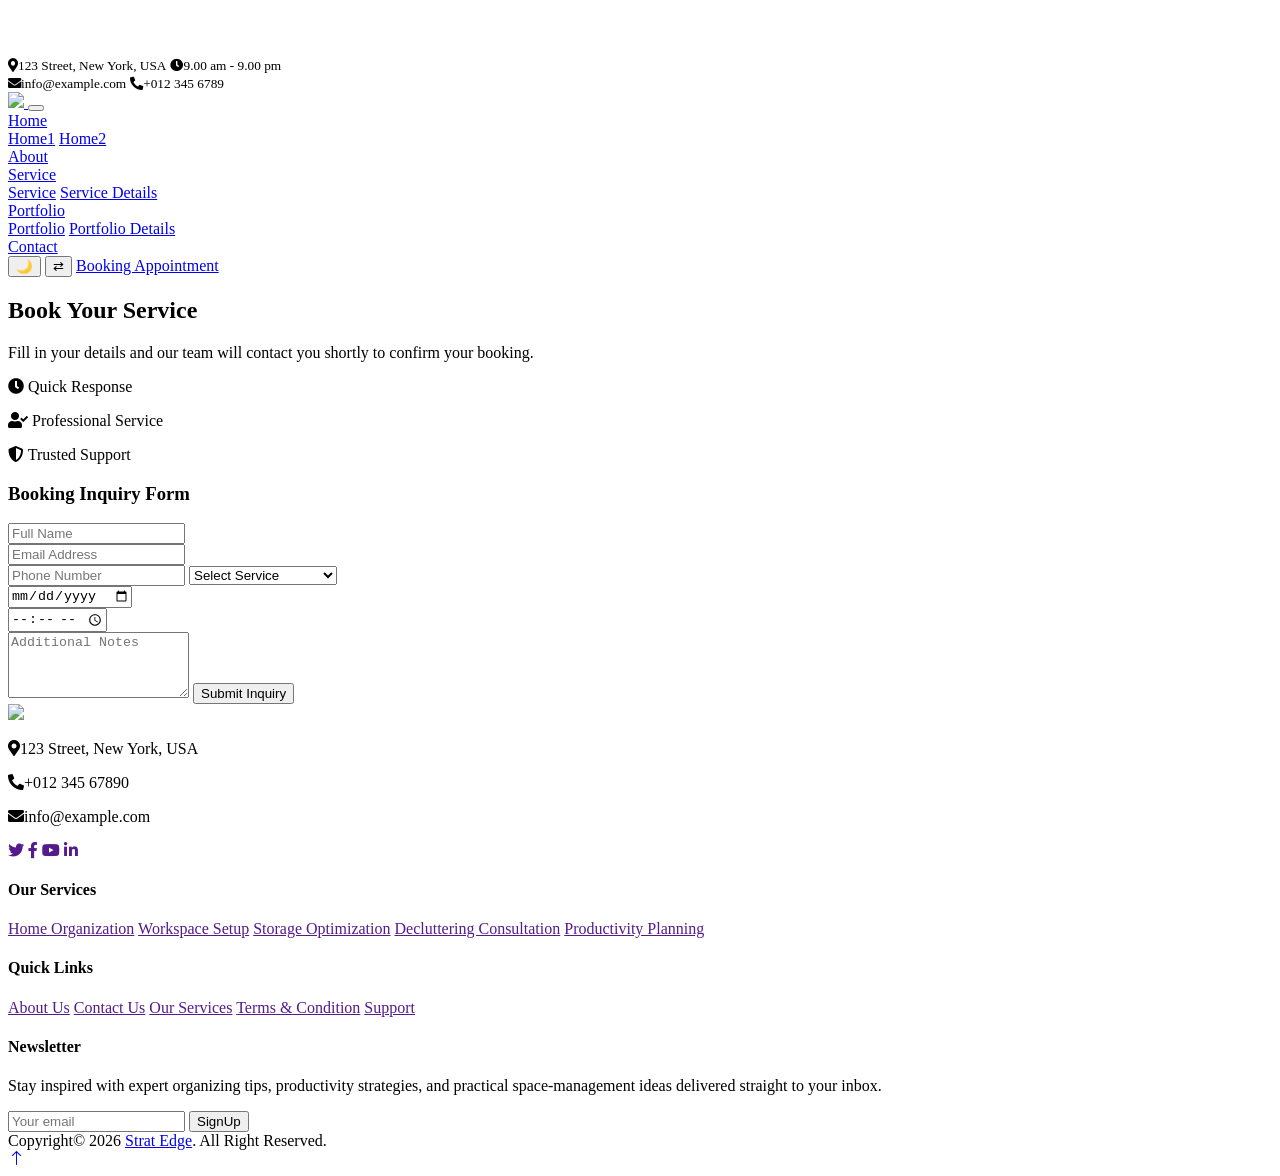
==== booking.html @ e44ca154 "Add files via upload" ====
<!DOCTYPE html>
<html lang="en">

<head>
    <meta charset="utf-8">
    <title>StratEdge Consulting</title>
    <meta content="width=device-width, initial-scale=1.0" name="viewport">
    <meta content="" name="keywords">
    <meta content="" name="description">

    <!-- Favicon -->
    <link href="img/favicon.ico" rel="icon">

    <!-- Google Web Fonts -->
    <link rel="preconnect" href="https://fonts.googleapis.com">
    <link rel="preconnect" href="https://fonts.gstatic.com" crossorigin>
    <link href="https://fonts.googleapis.com/css2?family=Jost:wght@500;600;700&family=Open+Sans:wght@400;500&display=swap" rel="stylesheet">  

    <!-- Icon Font Stylesheet -->
    <link href="https://cdnjs.cloudflare.com/ajax/libs/font-awesome/5.10.0/css/all.min.css" rel="stylesheet">
    <link href="https://cdn.jsdelivr.net/npm/bootstrap-icons@1.4.1/font/bootstrap-icons.css" rel="stylesheet">

    <!-- Libraries Stylesheet -->
    <link href="lib/animate/animate.min.css" rel="stylesheet">
    <link href="lib/owlcarousel/assets/owl.carousel.min.css" rel="stylesheet">

    <!-- Customized Bootstrap Stylesheet -->
    <link href="css/bootstrap.min.css" rel="stylesheet">

    <!-- Template Stylesheet -->
    <link href="css/style.css" rel="stylesheet">
</head>

<body>
    <!-- Spinner Start -->
    <div id="spinner" class="show bg-white position-fixed translate-middle w-100 vh-100 top-50 start-50 d-flex align-items-center justify-content-center">
        <div class="spinner-border text-primary" role="status" style="width: 3rem; height: 3rem;"></div>
    </div>
    <!-- Spinner End -->


     <!-- Navbar Start -->
    <div class="container-fluid fixed-top px-0 wow fadeIn" data-wow-delay="0.1s">
        <div class="top-bar row gx-0 align-items-center d-none d-lg-flex">
            <div class="col-lg-6 px-5 text-start">
                <small><i class="fa fa-map-marker-alt text-primary me-2"></i>123 Street, New York, USA</small>
                <small class="ms-4"><i class="fa fa-clock text-primary me-2"></i>9.00 am - 9.00 pm</small>
            </div>
            <div class="col-lg-6 px-5 text-end">
                <small><i class="fa fa-envelope text-primary me-2"></i>info@example.com</small>
                <small class="ms-4"><i class="fa fa-phone-alt text-primary me-2"></i>+012 345 6789</small>
            </div>
        </div>

        <nav class="navbar navbar-expand-lg navbar-light py-lg-0 px-lg-5">
            <a href="index.html" class="navbar-brand ms-4 ms-lg-0">
                <img src="img/consulting-logo.png">
            </a>
            <button type="button" class="navbar-toggler me-4" data-bs-toggle="collapse" data-bs-target="#navbarCollapse">
                <span class="navbar-toggler-icon"></span>
            </button>
            <div class="collapse navbar-collapse" id="navbarCollapse">
    <div class="navbar-nav ms-auto p-4 p-lg-0">

        <div class="nav-item dropdown">
            <a href="#" class="nav-link dropdown-toggle" data-bs-toggle="dropdown" aria-expanded="false">Home</a>
            <div class="dropdown-menu border-light m-0">
                <a href="index.html" class="dropdown-item">Home1</a>
                <a href="home2.html" class="dropdown-item">Home2</a>
            </div>
        </div>
        <a href="about.html" class="nav-item nav-link">About</a>

        <!-- Services Dropdown Start -->
         <div class="nav-item dropdown">
            <a href="#" class="nav-link dropdown-toggle" data-bs-toggle="dropdown" aria-expanded="false">Service</a>
            <div class="dropdown-menu border-light m-0">
                <a href="service.html" class="dropdown-item">Service</a>
                <a href="service-details.html" class="dropdown-item">Service Details</a>
            </div>
        </div>
        <!-- Services Dropdown End -->

         <div class="nav-item dropdown">
            <a href="#" class="nav-link dropdown-toggle" data-bs-toggle="dropdown" aria-expanded="false">Portfolio</a>
            <div class="dropdown-menu border-light m-0">
                <a href="project.html" class="dropdown-item">Portfolio</a>
                <a href="project-details.html" class="dropdown-item">Portfolio Details</a>
            </div>
        </div>
        <a href="contact.html" class="nav-item nav-link">Contact</a>

        <div class="d-flex align-items-center ms-lg-3">
            <button id="theme-toggle" class="theme-btn" aria-label="Toggle theme">🌙</button>
            <button id="rtl-toggle" class="rtl-btn" aria-label="Toggle RTL">⇄</button>
            <a href="booking.html" class="logintopbtn btn btn-primary py-2 px-4 ms-3 d-lg-block">
                Booking Appointment
            </a>
        </div>

    </div>
</div>
        </nav>
    </div>
    <!-- Navbar End -->

<div class="booking-wrapper">
    <div class="booking-card">
        <div class="row g-0">

            <!-- LEFT INFO SIDE -->
            <div class="col-lg-5 booking-left d-flex flex-column justify-content-center">
                <h2>Book Your Service</h2>
                <p>
                    Fill in your details and our team will contact you shortly
                    to confirm your booking.
                </p>

                <div class="info-box mt-4">
                    <p><i class="fas fa-clock"></i> Quick Response</p>
                    <p><i class="fas fa-user-check"></i> Professional Service</p>
                    <p><i class="fas fa-shield-alt"></i> Trusted Support</p>
                </div>
            </div>

            <!-- RIGHT FORM SIDE -->
            <div class="col-lg-7 booking-form">
                <h3>Booking Inquiry Form</h3>

                <form>
                    <div class="row">
                        <div class="col-md-6">
                            <input type="text" class="form-control" placeholder="Full Name" required>
                        </div>
                        <div class="col-md-6">
                            <input type="email" class="form-control" placeholder="Email Address" required>
                        </div>
                    </div>

                    <input type="tel" class="form-control" placeholder="Phone Number" required>

                    <select class="form-select" required>
                        <option selected disabled>Select Service</option>
                        <option>Consultation</option>
                        <option>Full Service Package</option>
                        <option>Custom Plan</option>
                    </select>

                    <div class="row">
                        <div class="col-md-6">
                            <input type="date" class="form-control" required>
                        </div>
                        <div class="col-md-6">
                            <input type="time" class="form-control" required>
                        </div>
                    </div>

                    <textarea class="form-control" rows="4" placeholder="Additional Notes"></textarea>

                    <button type="submit" class="booking-btn mt-2">
                        Submit Inquiry
                    </button>
                </form>

            </div>

        </div>
    </div>
</div>

    


   <!-- Footer Start -->
    <div class="container-fluid bg-dark text-light footer mt-5 py-5 wow fadeIn" data-wow-delay="0.1s">
        <div class="container py-5">
            <div class="row g-5">
                <div class="col-lg-3 col-md-6">
                    <a href="index.html" class="navbar-brand ms-4 ms-lg-0">
                <img src="img/consulting-logo.png">
            </a>
                    <p class="mb-2"><i class="fa fa-map-marker-alt me-3"></i>123 Street, New York, USA</p>
                    <p class="mb-2"><i class="fa fa-phone-alt me-3"></i>+012 345 67890</p>
                    <p class="mb-2"><i class="fa fa-envelope me-3"></i>info@example.com</p>
                    <div class="d-flex pt-2">
                        <a class="btn btn-square btn-outline-light rounded-circle me-2" href=""><i class="fab fa-twitter"></i></a>
                        <a class="btn btn-square btn-outline-light rounded-circle me-2" href=""><i class="fab fa-facebook-f"></i></a>
                        <a class="btn btn-square btn-outline-light rounded-circle me-2" href=""><i class="fab fa-youtube"></i></a>
                        <a class="btn btn-square btn-outline-light rounded-circle me-2" href=""><i class="fab fa-linkedin-in"></i></a>
                    </div>
                </div>
                <div class="col-lg-3 col-md-6">
    <h4 class="text-white mb-4">Our Services</h4>
    <a class="btn btn-link" href="">Home Organization</a>
    <a class="btn btn-link" href="">Workspace Setup</a>
    <a class="btn btn-link" href="">Storage Optimization</a>
    <a class="btn btn-link" href="">Decluttering Consultation</a>
    <a class="btn btn-link" href="">Productivity Planning</a>
</div>
                <div class="col-lg-3 col-md-6">
                    <h4 class="text-white mb-4">Quick Links</h4>
                    <a class="btn btn-link" href="">About Us</a>
                    <a class="btn btn-link" href="">Contact Us</a>
                    <a class="btn btn-link" href="">Our Services</a>
                    <a class="btn btn-link" href="">Terms & Condition</a>
                    <a class="btn btn-link" href="">Support</a>
                </div>
                <div class="col-lg-3 col-md-6">
                    <h4 class="text-white mb-4">Newsletter</h4>
                    <p>Stay inspired with expert organizing tips, productivity strategies, and practical space-management ideas delivered straight to your inbox.</p>
                    <div class="position-relative w-100">
                        <input class="form-control bg-white border-0 w-100 py-3 ps-4 pe-5" type="text" placeholder="Your email">
                        <button type="button" class="btn btn-primary py-2 position-absolute top-0 end-0 mt-2 me-2">SignUp</button>
                    </div>
                </div>
            </div>
        </div>
    </div>
    <!-- Footer End -->


    <!-- Copyright Start -->
    <div class="container-fluid copyright py-4">
        <div class="container">
            <div class="row">
                <div class="col-md-12 text-center  mb-3 mb-md-0">Copyright© 2026 <a class="border-bottom" href="#">Strat Edge</a>. All Right Reserved.
                </div>
                
            </div>
        </div>
    </div>
    <!-- Copyright End -->


    <!-- Back to Top -->
    <a href="#" class="btn btn-lg btn-primary btn-lg-square rounded-circle back-to-top"><i class="bi bi-arrow-up"></i></a>


    <!-- JavaScript Libraries -->
    <script src="https://code.jquery.com/jquery-3.4.1.min.js"></script>
    <script src="https://cdn.jsdelivr.net/npm/bootstrap@5.0.0/dist/js/bootstrap.bundle.min.js"></script>
    <script src="lib/wow/wow.min.js"></script>
    <script src="lib/easing/easing.min.js"></script>
    <script src="lib/waypoints/waypoints.min.js"></script>
    <script src="lib/owlcarousel/owl.carousel.min.js"></script>
<link rel="stylesheet" href="https://cdn.jsdelivr.net/npm/swiper@11/swiper-bundle.min.css"/>
<script src="https://cdn.jsdelivr.net/npm/swiper@11/swiper-bundle.min.js"></script>
    <!-- Template Javascript -->
    <script src="js/main.js"></script>
    <script>
document.querySelectorAll(".home2-faq-question").forEach(button => {
    button.addEventListener("click", () => {
        const item = button.parentElement;
        item.classList.toggle("active");
    });
});
</script>
</body>

</html>
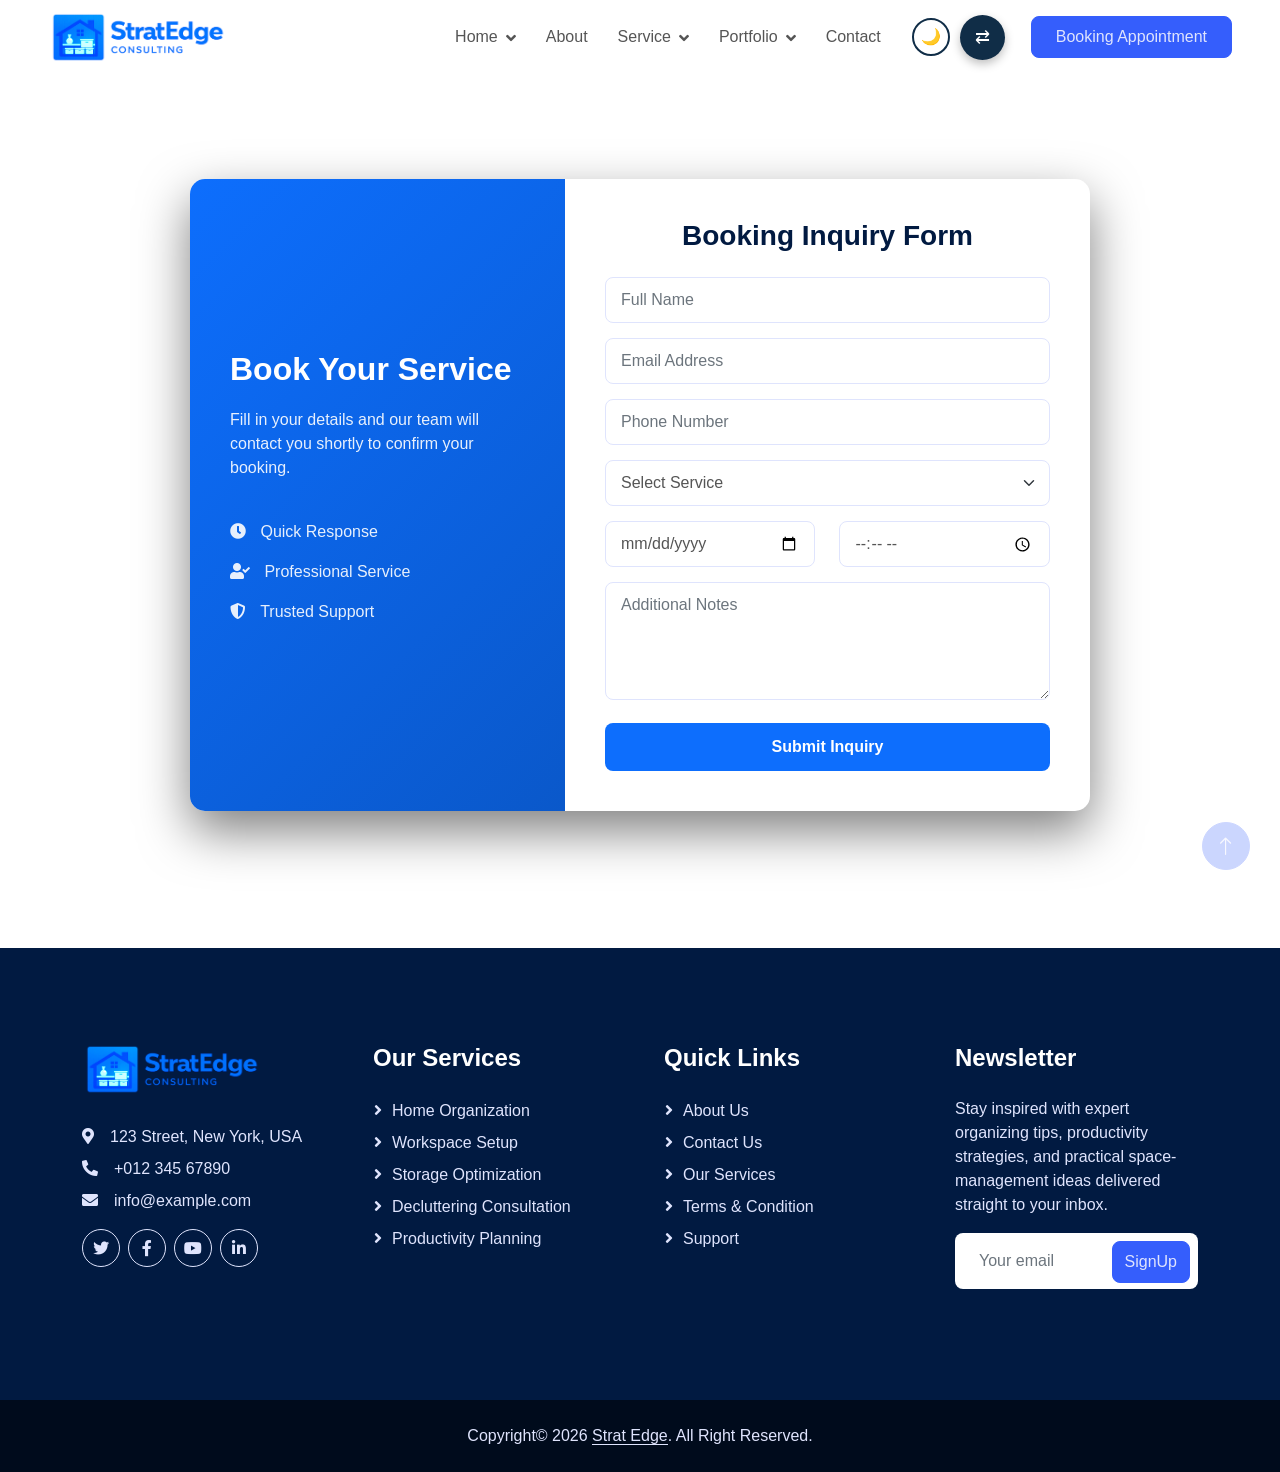
==== commit 321913b6: "Update booking.html" ====
--- a/booking.html
+++ b/booking.html
@@ -129,10 +129,10 @@
 
                 <form>
                     <div class="row">
-                        <div class="col-md-6">
+                        <div class="col-md-12">
                             <input type="text" class="form-control" placeholder="Full Name" required>
                         </div>
-                        <div class="col-md-6">
+                        <div class="col-md-12">
                             <input type="email" class="form-control" placeholder="Email Address" required>
                         </div>
                     </div>
@@ -257,4 +257,4 @@
 </script>
 </body>
 
-</html>+</html>
--- a/css/style.css
+++ b/css/style.css
@@ -0,0 +1,2293 @@
+/********** Template CSS **********/
+:root {
+    --primary: #355EFC;
+    --secondary: #E93C05;
+    --tertiary: #555555;
+    --light: #DFE4FD;
+    --dark: #011A41;
+}
+
+.back-to-top {
+    position: fixed;
+    display: none;
+    right: 30px;
+    bottom: 30px;
+    z-index: 99;
+}
+
+h1,
+.h1,
+h2,
+.h2,
+.fw-bold {
+    font-weight: 700 !important;
+}
+
+h3,
+.h3,
+h4,
+.h4,
+.fw-medium {
+    font-weight: 600 !important;
+}
+
+h5,
+.h5,
+h6,
+.h6,
+.fw-semi-bold {
+    font-weight: 500 !important;
+}
+
+
+/*** Spinner ***/
+#spinner {
+    opacity: 0;
+    visibility: hidden;
+    transition: opacity .5s ease-out, visibility 0s linear .5s;
+    z-index: 99999;
+}
+
+#spinner.show {
+    transition: opacity .5s ease-out, visibility 0s linear 0s;
+    visibility: visible;
+    opacity: 1;
+}
+
+
+/*** Button ***/
+.btn {
+    transition: .5s;
+    font-weight: 500;
+}
+
+.btn-primary,
+.btn-outline-primary:hover {
+    color: var(--light);
+}
+
+.btn-square {
+    width: 38px;
+    height: 38px;
+}
+
+.btn-sm-square {
+    width: 32px;
+    height: 32px;
+}
+
+.btn-lg-square {
+    width: 48px;
+    height: 48px;
+}
+
+.btn-square,
+.btn-sm-square,
+.btn-lg-square {
+    padding: 0;
+    display: flex;
+    align-items: center;
+    justify-content: center;
+    font-weight: normal;
+}
+
+
+/*** Navbar ***/
+.fixed-top {
+    transition: .5s;
+}
+
+.top-bar {
+    height: 45px;
+    border-bottom: 1px solid rgba(53, 94, 252, .07);
+}
+
+.navbar .dropdown-toggle::after {
+    border: none;
+    content: "\f107";
+    font-family: "Font Awesome 5 Free";
+    font-weight: 900;
+    vertical-align: middle;
+    margin-left: 8px;
+}
+
+.navbar .navbar-nav .nav-link {
+    padding: 25px 15px;
+    color: var(--tertiary);
+    font-weight: 500;
+    outline: none;
+}
+
+.navbar .navbar-nav .nav-link:hover,
+.navbar .navbar-nav .nav-link.active {
+    color: var(--primary);
+}
+.dark .navbar .navbar-nav .nav-link:hover,
+.dark .navbar .navbar-nav .nav-link.active {
+    color: var(--primary);
+}
+@media (max-width: 480px) {
+
+.home2-hero-section {
+  padding-top: 160px;
+}
+.carousel-inner {
+  padding-top: 80px;
+}
+}
+
+@media (max-width: 991.98px) {
+    .navbar .navbar-nav {
+        margin-top: 10px;
+        border-top: 1px solid rgba(0, 0, 0, .07);
+        background: #FFFFFF;
+    }
+    .project-item {
+  padding-bottom: 3rem;
+}
+.footer .navbar-brand {
+  margin: 0px !important;
+}
+.home2-hero-section {
+  min-height: 65vh !important;
+}
+#header-carousel .carousel-item {
+  height: 70vh;
+}
+    .dark .navbar .navbar-nav {
+        background: #000;
+    }
+
+    .navbar .navbar-nav .nav-link {
+        padding: 10px 0;
+    }
+}
+
+@media (min-width: 992px) {
+    .navbar .nav-item .dropdown-menu {
+        display: block;
+        visibility: hidden;
+        top: 100%;
+        transform: rotateX(-75deg);
+        transform-origin: 0% 0%;
+        transition: .5s;
+        opacity: 0;
+    }
+
+    .navbar .nav-item:hover .dropdown-menu {
+        transform: rotateX(0deg);
+        visibility: visible;
+        transition: .5s;
+        opacity: 1;
+    }
+}
+
+
+/*** Header ***/
+.carousel-caption {
+    top: 0;
+    left: 0;
+    right: 0;
+    bottom: 0;
+    display: flex;
+    align-items: center;
+    justify-content: center;
+    text-align: start;
+    z-index: 1;
+}
+
+.carousel-control-prev,
+.carousel-control-next {
+    width: 3rem;
+}
+
+.carousel-control-prev-icon,
+.carousel-control-next-icon {
+    width: 3rem;
+    height: 3rem;
+    background-color: var(--primary);
+    border: 10px solid var(--primary);
+}
+
+.carousel-control-prev-icon {
+    border-radius: 0 3rem 3rem 0;
+}
+
+.carousel-control-next-icon {
+    border-radius: 3rem 0 0 3rem;
+}
+
+@media (max-width: 768px) {
+    #header-carousel .carousel-item {
+        position: relative;
+        min-height: 450px;
+    }
+    
+    #header-carousel .carousel-item img {
+        position: absolute;
+        width: 100%;
+        height: 100%;
+        object-fit: cover;
+    }
+}
+
+.page-header {
+    padding-top: 12rem;
+    padding-bottom: 6rem;
+    background-color: #DFE4FD !important;
+    background-size: cover;
+}
+
+.page-header .breadcrumb-item,
+.page-header .breadcrumb-item a {
+    font-weight: 500;
+}
+
+.page-header .breadcrumb-item+.breadcrumb-item::before {
+    color: var(--tertiary);
+}
+
+
+/*** Service ***/
+.service .nav .nav-link {
+    transition: .5s;
+}
+
+.service .nav .nav-link.active {
+    border-color: var(--primary) !important;
+    background: var(--primary);
+}
+
+.service .nav .nav-link.active h5 {
+    color: #FFFFFF !important;
+}
+
+.service .nav .nav-link.active h5 i {
+    color: #FFFFFF !important;
+}
+
+
+/*** Project ***/
+.project-item,
+.project-item .project-img {
+    position: relative;
+}
+
+.project-item .project-img a {
+    position: absolute;
+    width: 100%;
+    height: 100%;
+    top: 0;
+    left: 0;
+    background: rgba(255, 255, 255, .5);
+    display: flex;
+    align-items: center;
+    justify-content: center;
+    border-radius: 8px;
+    opacity: 0;
+    transition: .5s;
+}
+
+.project-item:hover .project-img a {
+    opacity: 1;
+}
+
+.project-item .project-title {
+    position: absolute;
+    top: 3rem;
+    right: 0;
+    bottom: 0;
+    left: 3rem;
+    border: 1px solid var(--light);
+    border-radius: 8px;
+    display: flex;
+    align-items: flex-end;
+    padding: 18px;
+    z-index: -1;
+    transition: .5s;
+}
+
+.project-item:hover .project-title {
+    background: var(--primary);
+    border-color: var(--primary);
+}
+
+.project-item .project-title h4 {
+    transition: .5s;
+}
+
+.project-item:hover .project-title h4 {
+    color: #FFFFFF;
+}
+
+.project-carousel .owl-nav {
+    margin-top: 25px;
+    display: flex;
+    justify-content: center;
+}
+
+.project-carousel .owl-nav .owl-prev,
+.project-carousel .owl-nav .owl-next {
+    margin: 0 12px;
+    width: 45px;
+    height: 45px;
+    display: flex;
+    align-items: center;
+    justify-content: center;
+    color: var(--primary);
+    background: var(--light);
+    border-radius: 45px;
+    font-size: 22px;
+    transition: .5s;
+}
+
+.project-carousel .owl-nav .owl-prev:hover,
+.project-carousel .owl-nav .owl-next:hover {
+    background: var(--primary);
+    color: var(--light);
+}
+
+
+/*** Footer ***/
+.footer .btn.btn-link {
+    display: block;
+    margin-bottom: 5px;
+    padding: 0;
+    text-align: left;
+    color: var(--light);
+    font-weight: normal;
+    text-transform: capitalize;
+    transition: .3s;
+}
+
+.footer .btn.btn-link::before {
+    position: relative;
+    content: "\f105";
+    font-family: "Font Awesome 5 Free";
+    font-weight: 900;
+    margin-right: 10px;
+}
+
+.footer .btn.btn-link:hover {
+    color: var(--primary);
+    letter-spacing: 1px;
+    box-shadow: none;
+}
+
+.copyright {
+    color: var(--light);
+    background: #000B1C;
+}
+
+.copyright a {
+    color: var(--light);
+}
+
+.copyright a:hover {
+    color: var(--primary);
+}
+.navbar-brand img {
+  width: 180px;
+      filter: brightness(150%) contrast(120%);
+}
+.carousel-inner p.ban-text {
+  color: #000;
+  margin-bottom: 40px !important;
+  width: 70%;
+}
+.fun-fact-section {
+    background: #355EFC;
+    color: #fff;
+}
+
+.counter-box h2 {
+    font-size: 40px;
+    font-weight: 700;
+    color: #fff;
+    position: relative;
+    display: inline-block;
+}
+
+.counter-box p {
+    margin-top: 10px;
+    font-size: 16px;
+    letter-spacing: 1px;
+}
+/* + Symbol */
+.counter-box h2::after {
+    content: "+";
+    font-size: 28px;
+    margin-left: 5px;
+    color: #fff;
+}
+.mv-section {
+    background: #f8f9ff;
+}
+
+.section-title {
+    font-weight: 700;
+    color: #355EFC;
+}
+
+.section-subtitle {
+    max-width: 600px;
+    margin: 0 auto;
+    color: #555;
+}
+
+.mv-card {
+    background: #ffffff;
+    padding: 30px;
+    border-radius: 12px;
+    box-shadow: 0 10px 25px rgba(0,0,0,0.05);
+    text-align: center;
+    transition: 0.3s ease;
+    border-top: 4px solid #355EFC;
+}
+
+.mv-card:hover {
+    transform: translateY(-8px);
+}
+
+.mv-card h4 {
+    margin-top: 15px;
+    color: #355EFC;
+    font-weight: 600;
+}
+
+.mv-card p {
+    font-size: 15px;
+    color: #666;
+    margin-top: 10px;
+}
+
+.icon-box {
+    font-size: 40px;
+}
+.journey-section {
+  background: #f8f9ff;
+}
+
+.section-title {
+  color: #355EFC;
+  font-weight: 700;
+}
+
+.section-subtitle {
+  max-width: 600px;
+  margin: 0 auto;
+  color: #666;
+}
+
+/* Timeline Center Line */
+.timeline {
+  position: relative;
+  max-width: 800px;
+  margin: auto;
+}
+
+.timeline::after {
+  content: '';
+  position: absolute;
+  width: 3px;
+  background: #355EFC;
+  top: 0;
+  bottom: 0;
+  left: 50%;
+  margin-left: -1.5px;
+}
+
+/* Timeline Item */
+.timeline-item {
+  padding: 20px 40px;
+  position: relative;
+  width: 50%;
+}
+
+.timeline-item:nth-child(odd) {
+  left: 0;
+  text-align: right;
+}
+
+.timeline-item:nth-child(even) {
+  left: 50%;
+}
+
+/* Dot */
+.timeline-item::after {
+  content: '';
+  position: absolute;
+  width: 16px;
+  height: 16px;
+  right: -8px;
+  background: #355EFC;
+  border-radius: 50%;
+  top: 25px;
+}
+
+.timeline-item:nth-child(even)::after {
+  left: -8px;
+}
+
+/* Content Box */
+.timeline-content {
+  background: #fff;
+  padding: 20px;
+  border-radius: 8px;
+  box-shadow: 0 5px 20px rgba(0,0,0,0.05);
+}
+
+/* Mobile Responsive */
+@media screen and (max-width: 768px) {
+
+  .timeline::after {
+    left: 20px;
+  }
+
+  .timeline-item {
+    width: 100%;
+    padding-left: 60px;
+    padding-right: 25px;
+    text-align: left !important;
+  }
+
+  .timeline-item:nth-child(even) {
+    left: 0;
+  }
+
+  .timeline-item::after {
+    left: 12px;
+  }
+}
+
+.choose-list {
+  list-style: none;
+  padding: 0;
+}
+
+.choose-list li {
+  margin-bottom: 15px;
+  font-size: 16px;
+}
+.about-cta {
+  background: #355EFC;
+  color: #fff;
+}
+.about-cta .btn.btn-primary.px-4 {
+  background-color: #2d50d6;
+  border-color: #2a4bca;
+}
+.about-cta h3 {
+  color: #fff;
+}
+.why-choose-advanced {
+  background: #f8f9ff;
+  margin: 40px 0;
+}
+
+.section-title {
+  color: #355EFC;
+  font-weight: 700;
+}
+
+.section-subtitle {
+  max-width: 600px;
+  margin: 0 auto;
+  color: #666;
+}
+
+.choose-card {
+  background: #ffffff;
+  padding: 30px;
+  border-radius: 12px;
+  text-align: center;
+  transition: 0.3s ease;
+  box-shadow: 0 10px 25px rgba(0,0,0,0.05);
+  border-top: 4px solid #355EFC;
+}
+
+.choose-card:hover {
+  transform: translateY(-8px);
+}
+
+.choose-icon {
+  font-size: 22px;
+  font-weight: 700;
+  color: #355EFC;
+  margin-bottom: 15px;
+}
+
+.choose-card h5 {
+  margin-bottom: 10px;
+  font-weight: 600;
+}
+
+.choose-card p {
+  font-size: 15px;
+  color: #555;
+}
+.service-card {
+  background: #ffffff;
+  padding: 30px;
+  border-radius: 10px;
+  border-top: 4px solid #355EFC;
+  box-shadow: 0 8px 20px rgba(0,0,0,0.05);
+  transition: 0.3s;
+}
+
+.service-card:hover {
+  transform: translateY(-6px);
+}
+
+.services-cta {
+  background: #355EFC;
+  color: #fff;
+}
+.section-title {
+  color: #355EFC;
+  font-weight: 700;
+}
+
+.section-subtitle {
+  max-width: 600px;
+  margin: 0 auto;
+  color: #666;
+}
+
+.service-card {
+  background: #ffffff;
+  padding: 35px 25px;
+  border-radius: 12px;
+  box-shadow: 0 10px 25px rgba(0,0,0,0.05);
+  transition: 0.3s ease;
+  border-top: 4px solid #355EFC;
+}
+
+.service-card:hover {
+  transform: translateY(-8px);
+}
+
+.service-icon {
+  width: 70px;
+  height: 70px;
+  background: #355EFC;
+  color: #fff;
+  margin: 0 auto 20px;
+  border-radius: 50%;
+  display: flex;
+  align-items: center;
+  justify-content: center;
+  font-size: 28px;
+  transition: 0.3s;
+}
+
+.service-card:hover .service-icon {
+  background: #1f3edb;
+}
+.service-process {
+  background: #f8f9ff;
+}
+
+.section-title {
+  color: #355EFC;
+  font-weight: 700;
+}
+
+.section-subtitle {
+  max-width: 600px;
+  margin: 0 auto;
+  color: #666;
+}
+
+.process-wrapper {
+  display: flex;
+  justify-content: space-between;
+  position: relative;
+  flex-wrap: wrap;
+  margin-top: 40px;
+}
+
+/* Horizontal line */
+.process-wrapper::before {
+  content: "";
+  position: absolute;
+  top: 35px;
+  left: 5%;
+  width: 90%;
+  height: 3px;
+  background: #355EFC;
+  z-index: 0;
+}
+
+.process-step {
+  text-align: center;
+  width: 23%;
+  position: relative;
+  z-index: 1;
+  transition: 0.3s;
+}
+
+.process-icon {
+  width: 70px;
+  height: 70px;
+  background: #355EFC;
+  color: #fff;
+  border-radius: 50%;
+  display: flex;
+  align-items: center;
+  justify-content: center;
+  margin: 0 auto 15px;
+  font-weight: 600;
+  font-size: 18px;
+}
+
+.process-step:hover {
+  transform: translateY(-8px);
+}
+
+/* Mobile Responsive */
+@media (max-width: 768px) {
+
+  .process-wrapper {
+    flex-direction: column;
+  }
+
+  .process-wrapper::before {
+    display: none;
+  }
+
+  .process-step {
+    width: 100%;
+    margin-bottom: 30px;
+  }
+}
+.pricing-section {
+  background: #f8f9ff;
+}
+
+.section-title {
+  color: #355EFC;
+  font-weight: 700;
+}
+
+.section-subtitle {
+  max-width: 600px;
+  margin: 0 auto;
+  color: #666;
+}
+
+.pricing-card {
+  background: #fff;
+  padding: 40px 30px;
+  border-radius: 15px;
+  box-shadow: 0 15px 35px rgba(0,0,0,0.05);
+  transition: 0.3s ease;
+  position: relative;
+}
+
+.pricing-card:hover {
+  transform: translateY(-10px);
+}
+
+.plan-type {
+  color: #355EFC;
+  font-weight: 600;
+  margin-bottom: 10px;
+}
+
+.price {
+  font-size: 32px;
+  font-weight: 700;
+  margin-bottom: 20px;
+}
+
+.pricing-list {
+  list-style: none;
+  padding: 0;
+  margin-bottom: 25px;
+}
+
+.pricing-list li {
+  margin-bottom: 10px;
+  font-size: 15px;
+  color: #555;
+}
+
+.pricing-btn {
+  background: #355EFC;
+  color: #fff;
+  border-radius: 30px;
+  padding: 8px 25px;
+}
+
+.pricing-btn:hover {
+  background: #1f3edb;
+  color: #fff;
+}
+
+/* Featured Plan */
+.featured {
+  border: 2px solid #355EFC;
+  transform: scale(1.05);
+}
+
+.badge {
+  position: absolute;
+  top: -12px;
+  right: 20px;
+  background: #355EFC;
+  color: #fff;
+  padding: 5px 12px;
+  font-size: 12px;
+  border-radius: 20px;
+}
+.services-cta h3
+{
+    color: #fff;
+}
+.fun-fact-section {
+  padding-top: 30px;
+  margin-top: 50px;
+}
+.about-page .footer,.service-page .footer {
+  margin-top: 0px !important;
+}
+.logintopbtn.btn.btn-primary.py-2.px-4.ml-3.d-none.d-lg-block {
+  line-height: 0px;
+  padding: 15px 10px !important;
+  display: flex !important;
+  align-items: center;
+  margin: 0px 10px;
+}
+/* RTL Toggle Button */
+.rtl-btn {
+  width: 45px;
+  height: 45px;
+  border-radius: 50%;
+  border: none;
+  background-color: #102d47;
+  color: #fff;
+  font-size: 18px;
+  cursor: pointer;
+  z-index: 9999;
+  box-shadow: 0 4px 10px rgba(0,0,0,0.25);
+}
+#rtl-toggle {
+  margin: 0px 10px;
+}
+.rtl-btn:hover {
+  background-color: #0b2236;
+}
+
+/* RTL styles */
+body.rtl {
+  direction: rtl;
+  text-align: right;
+}
+
+/* Example fixes */
+body.rtl nav ul {
+  flex-direction: row-reverse;
+}
+
+body.rtl .text-start {
+  text-align: right !important;
+}
+
+body.rtl .text-end {
+  text-align: left !important;
+}
+
+/* Theme toggle button */
+.theme-btn {
+  background: transparent;
+  border: 2px solid currentColor;
+  color: #102d47;
+  width: 38px;
+  height: 38px;
+  border-radius: 50%;
+  font-size: 16px;
+  cursor: pointer;
+  transition: all 0.3s ease;
+}
+
+/* Light theme (default) */
+body {
+  background: #ffffff;
+  color: #102d47;
+  transition: background 0.3s, color 0.3s;
+}
+
+/* Dark theme */
+body.dark {
+  background: #0b1220;
+  color: #ffffff;
+}
+
+/* Button color in dark */
+body.dark .theme-btn {
+  color: #ffffff;
+}
+
+.po-services-section {
+    background: #ffffff;
+    padding: 140px 20px; /* more top-bottom space */
+    display: flex;
+    justify-content: center;
+}
+
+.po-services-wrapper {
+    max-width: 1250px;
+    width: 100%;
+    text-align: center;
+}
+
+.po-services-title {
+    font-size: 42px;
+    color: #355efc;
+    font-weight: 700;
+    margin-bottom: 20px;
+    letter-spacing: 0.5px;
+}
+
+.po-services-subtitle {
+    font-size: 19px;
+    color: #666;
+    margin-bottom: 70px; /* more space */
+    max-width: 650px;
+    margin-left: auto;
+    margin-right: auto;
+    line-height: 1.8;
+}
+
+.po-services-grid {
+    display: grid;
+    grid-template-columns: repeat(3, 1fr);
+    gap: 50px; /* more gap between cards */
+}
+
+.po-service-card {
+    background: #f4f6fb;
+    padding: 45px 35px; /* increased inner space */
+    border-radius: 16px;
+    text-align: left;
+    transition: 0.35s ease;
+    box-shadow: 0 10px 30px rgba(0,0,0,0.06);
+}
+
+.po-service-card:hover {
+    transform: translateY(-10px);
+    box-shadow: 0 20px 40px rgba(53,94,252,0.15);
+}
+
+.po-service-card h3 {
+    font-size: 24px;
+    color: #2b2b2b;
+    margin-bottom: 20px;
+}
+
+.po-service-card p {
+    font-size: 16px;
+    color: #555;
+    margin-bottom: 25px;
+    line-height: 1.8;
+}
+
+.po-service-card ul {
+    list-style: none;
+    padding: 0;
+    margin-bottom: 30px;
+}
+
+.po-service-card ul li {
+    font-size: 15px;
+    margin-bottom: 10px;
+    color: #444;
+}
+
+.po-service-btn {
+    display: inline-block;
+    background: #355efc;
+    color: #ffffff;
+    padding: 12px 28px;
+    text-decoration: none;
+    border-radius: 8px;
+    font-size: 15px;
+    font-weight: 600;
+    transition: 0.3s ease;
+}
+
+.po-service-btn:hover {
+    background: #1f3fcc;
+}
+
+/* Responsive */
+@media (max-width: 992px) {
+    .po-services-grid {
+        grid-template-columns: repeat(2, 1fr);
+        gap: 40px;
+    }
+}
+
+@media (max-width: 600px) {
+    .po-services-grid {
+        grid-template-columns: 1fr;
+        gap: 30px;
+    }
+
+    .po-services-section {
+        padding: 100px 20px;
+    }
+
+    .po-services-title {
+        font-size: 30px;
+    }
+
+    .po-services-subtitle {
+        font-size: 16px;
+    }
+}
+.po-gallery-section {
+    background: #f4f6fb;
+    padding: 140px 20px;
+    display: flex;
+    justify-content: center;
+}
+
+.po-gallery-wrapper {
+    max-width: 1250px;
+    width: 100%;
+    text-align: center;
+}
+
+.po-gallery-title {
+    font-size: 42px;
+    color: #355efc;
+    font-weight: 700;
+    margin-bottom: 20px;
+}
+
+.po-gallery-subtitle {
+    font-size: 18px;
+    color: #666;
+    margin-bottom: 70px;
+    max-width: 700px;
+    margin-left: auto;
+    margin-right: auto;
+    line-height: 1.8;
+}
+
+.po-gallery-grid {
+    display: grid;
+    grid-template-columns: repeat(3, 1fr);
+    gap: 50px;
+}
+
+.po-gallery-card {
+    background: #ffffff;
+    padding: 20px;
+    border-radius: 16px;
+    box-shadow: 0 10px 30px rgba(0,0,0,0.06);
+}
+
+.po-gallery-image {
+    position: relative;
+    margin-bottom: 20px;
+    overflow: hidden;
+    border-radius: 12px;
+}
+
+.po-gallery-image img {
+    width: 100%;
+    height: 250px;
+    object-fit: cover;
+    transition: 0.4s ease;
+}
+
+.po-gallery-image:hover img {
+    transform: scale(1.05);
+}
+
+.po-label {
+    position: absolute;
+    top: 15px;
+    left: 15px;
+    background: #2b2b2b;
+    color: #ffffff;
+    padding: 6px 14px;
+    font-size: 13px;
+    border-radius: 20px;
+}
+
+.after-label {
+    background: #355efc;
+}
+
+/* Responsive */
+@media (max-width: 992px) {
+    .po-gallery-grid {
+        grid-template-columns: repeat(2, 1fr);
+        gap: 40px;
+    }
+}
+
+@media (max-width: 600px) {
+    .po-gallery-grid {
+        grid-template-columns: 1fr;
+        gap: 30px;
+    }
+
+    .po-gallery-title {
+        font-size: 30px;
+    }
+
+    .po-gallery-subtitle {
+        font-size: 16px;
+    }
+
+    .po-gallery-section {
+        padding: 100px 20px;
+    }
+}
+.po-gallery-image.before img {
+  opacity: 0.8;
+}
+.po-gallery-image.before {
+  background: rgba(0,0,0,0.8);
+}
+
+
+        .po-detail-section {
+            padding: 80px 0;
+        }
+
+        .po-detail-img {
+            position: relative;
+            overflow: hidden;
+            border-radius: 12px;
+        }
+
+        .po-detail-img img {
+            width: 100%;
+            transition: 0.4s ease;
+        }
+
+        .po-detail-img:hover img {
+            transform: scale(1.05);
+        }
+
+        .po-detail-label {
+            position: absolute;
+            top: 15px;
+            left: 15px;
+            background: #0d6efd;
+            color: #fff;
+            padding: 5px 15px;
+            border-radius: 20px;
+        }
+
+        .po-detail-content h3 {
+            font-weight: 700;
+            margin-bottom: 20px;
+        }
+
+        .po-detail-box {
+            background: #f8f9fa;
+            padding: 25px;
+            border-radius: 12px;
+            margin-bottom: 20px;
+        }
+
+        .po-detail-cta {
+            background: #0d6efd;
+            color: #fff;
+            padding: 60px 20px;
+            text-align: center;
+        }
+
+        .po-detail-cta h3 {
+            font-weight: 700;
+        }
+
+        @media(max-width: 768px){
+            .po-detail-hero h1 {
+                font-size: 32px;
+            }
+        }
+        .po-detail-content ul li {
+  list-style: none;
+}
+.po-detail-content ul {
+  padding:0px;
+}
+.po-detail-info-section {
+    padding: 80px 0;
+    background: #ffffff;
+}
+
+.po-detail-info-intro h3 {
+    font-weight: 700;
+    margin-bottom: 20px;
+}
+
+.po-detail-info-intro p {
+    color: #6c757d;
+}
+
+.po-info-box {
+    background: #f8f9fa;
+    padding: 25px;
+    border-radius: 12px;
+    transition: 0.3s ease;
+    height: 100%;
+}
+
+.po-info-box:hover {
+    background: #e9f2ff;
+    transform: translateY(-5px);
+}
+
+.po-info-box h5 {
+    font-weight: 600;
+    margin-bottom: 10px;
+}
+
+.po-info-box p {
+    margin-bottom: 0;
+    color: #555;
+}
+
+@media (max-width: 768px) {
+    .po-detail-info-section {
+        padding: 50px 20px;
+    }
+}
+.po-process-section {
+    background: #f8f9fa;
+}
+
+.po-process-card {
+    background: #ffffff;
+    padding: 30px 20px;
+    border-radius: 12px;
+    transition: 0.3s ease;
+    height: 100%;
+}
+
+.po-process-card:hover {
+    transform: translateY(-8px);
+    box-shadow: 0 10px 30px rgba(0,0,0,0.08);
+}
+
+.po-process-number {
+    width: 60px;
+    height: 60px;
+    line-height: 60px;
+    margin: 0 auto;
+    border-radius: 50%;
+    background: var(--bs-primary);
+    color: #fff;
+    font-weight: 700;
+    font-size: 18px;
+}
+
+@media (max-width: 992px) {
+    .po-process-card {
+        margin-bottom: 20px;
+    }
+}
+.po-info-sec
+{
+  vertical-align: middle;
+  align-content: center;
+  align-items: center;
+}
+.project-item
+{
+  padding-bottom: 5rem;
+}
+.need-sec h5 {
+  color: #fff;
+}
+
+/* ===========================
+   Home2 Hero Section
+=========================== */
+
+.home2-hero-section {
+    min-height: 95vh;
+    background: url('../img/off1.jpg') top center no-repeat;
+    background-size: cover;
+    color: #000;
+    display: flex;
+    align-items: flex-end;   /* 👈 bottom ku move agum */
+    padding-bottom: 80px;  
+     background-color: rgba(0, 94, 233, 0.5)
+}
+
+.home2-subtitle {
+    display: inline-block;
+    padding: 6px 18px;
+    border: 1px solid rgba(255,255,255,0.5);
+    border-radius: 30px;
+    font-weight: 500;
+    color: #000;
+}
+
+.home2-title {
+    font-size: 3.5rem;
+    font-weight: 700;
+    line-height: 1.2;
+}
+
+.home2-text {
+    max-width: 650px;
+     opacity: 0.9;
+    color: #000;
+}
+.btn-boxes .btn-outline-light
+{
+ color: #000;
+  background-color: #DFE4FD;
+  border-color: #DFE4FD;
+}
+
+/* Responsive */
+@media (max-width: 991px) {
+    .home2-title {
+        font-size: 2.5rem;
+    }
+}
+
+@media (max-width: 576px) {
+    .home2-title {
+        font-size: 2rem;
+    }
+}
+/* HOME2 ABOUT SECTION */
+.home2-about-section {
+    background: #f8f9ff;
+}
+
+/* Left Content Box */
+.home2-about-content {
+    padding-right: 40px;
+}
+
+.home2-about-label {
+    display: inline-block;
+    border: 1px solid;
+    padding: 6px 20px;
+    border-radius: 30px;
+    margin-bottom: 20px;
+    background: #0d6efd;
+  color: #fff;
+}
+
+/* Feature Area */
+.home2-about-features {
+    margin-top: 30px;
+    display: flex;
+    flex-direction: column;
+    gap: 20px;
+}
+
+.home2-feature-box {
+    display: flex;
+    align-items: flex-start;
+    gap: 15px;
+    padding: 20px;
+    border-radius: 12px;
+    background: #ffffff;
+    transition: 0.3s ease;
+}
+
+.home2-feature-box i {
+    font-size: 20px;
+    padding: 15px;
+    border-radius: 50%;
+    background: #e9edff;
+    color: #0d6efd;
+}
+
+.home2-feature-box:hover {
+    transform: translateY(-5px);
+    box-shadow: 0 10px 30px rgba(0,0,0,0.08);
+}
+
+/* Image Styling */
+.home2-about-image img {
+    border-radius: 20px;
+    height: 600px;
+    box-shadow: 0 20px 40px rgba(0,0,0,0.1);
+}
+
+/* Responsive */
+@media (max-width: 991px) {
+
+    .home2-about-content {
+        padding-right: 0;
+        text-align: center;
+    }
+
+    .home2-about-features {
+        align-items: center;
+    }
+
+    .home2-feature-box {
+        text-align: left;
+        width: 100%;
+    }
+}
+
+/* HOME2 SERVICES SECTION */
+.home2-services-section {
+    background: #f8f9ff;
+}
+
+/* Header */
+.home2-services-label {
+    display: inline-block;
+    border: 1px solid;
+    padding: 6px 20px;
+    border-radius: 30px;
+    margin-bottom: 15px;
+    background: #0d6efd;
+  color: #fff;
+}
+
+/* Custom Tabs */
+.home2-custom-tabs .nav-link {
+    border: none;
+    padding: 12px 25px;
+    margin: 5px;
+    border-radius: 30px;
+    background: #ffffff;
+    transition: 0.3s;
+}
+
+.home2-custom-tabs .nav-link.active {
+    background: #0d6efd;
+    color: #fff;
+}
+
+/* Service Card */
+.home2-service-card {
+    background: #ffffff;
+    padding: 50px;
+    border-radius: 20px;
+    box-shadow: 0 15px 40px rgba(0,0,0,0.08);
+    margin-top: 40px;
+}
+
+/* Image */
+.home2-service-img {
+    border-radius: 20px;
+    box-shadow: 0 15px 35px rgba(0,0,0,0.1);
+}
+
+/* List */
+.home2-service-list {
+    list-style: none;
+    padding: 0;
+}
+
+.home2-service-list li {
+    margin-bottom: 10px;
+    position: relative;
+    padding-left: 25px;
+}
+
+.home2-service-list li::before {
+    content: "✔";
+    position: absolute;
+    left: 0;
+}
+
+/* Responsive */
+@media (max-width: 991px) {
+
+    .home2-service-card {
+        padding: 30px;
+    }
+
+    .home2-custom-tabs {
+        flex-wrap: wrap;
+    }
+
+}
+/* HOME2 TESTIMONIAL SECTION */
+.home2-testimonial-section {
+    background: linear-gradient(135deg, #f5f7ff, #eef1ff);
+}
+
+/* Label */
+.home2-testimonial-label {
+    display: inline-block;
+    border: 1px solid;
+    padding: 6px 20px;
+    border-radius: 30px;
+    margin-bottom: 15px;
+    background: #0d6efd;
+  color: #fff;
+}
+
+/* Card */
+.home2-testimonial-card {
+    background: rgba(255,255,255,0.7);
+    backdrop-filter: blur(12px);
+    padding: 40px;
+    border-radius: 25px;
+    box-shadow: 0 20px 50px rgba(0,0,0,0.08);
+    text-align: center;
+    transition: 0.3s;
+}
+
+.home2-testimonial-card:hover {
+    transform: translateY(-8px);
+}
+
+/* Stars */
+.home2-testimonial-stars {
+    font-size: 20px;
+    margin-bottom: 20px;
+    color: #2d50d6;
+}
+
+/* Text */
+.home2-testimonial-text {
+    margin-bottom: 25px;
+}
+
+/* User */
+.home2-testimonial-user {
+    display: flex;
+    align-items: center;
+    justify-content: center;
+    gap: 15px;
+}
+
+.home2-testimonial-user img {
+    width: 60px;
+    height: 60px;
+    border-radius: 50%;
+    object-fit: cover;
+}
+
+/* Pagination */
+.home2-testimonial-pagination .swiper-pagination-bullet {
+    background: #0d6efd;
+    opacity: 0.4;
+}
+
+.home2-testimonial-pagination .swiper-pagination-bullet-active {
+    opacity: 1;
+}
+
+/* HOME2 PROJECT SECTION */
+.home2-projects-section {
+    background: #ffffff;
+}
+
+/* Label */
+.home2-projects-label {
+    display: inline-block;
+    border: 1px solid;
+    padding: 6px 20px;
+    border-radius: 30px;
+    margin-bottom: 15px;
+     background: #0d6efd;
+  color: #fff;
+}
+
+/* Card */
+.home2-project-card {
+    position: relative;
+    overflow: hidden;
+    border-radius: 20px;
+}
+
+.home2-project-card img {
+    width: 100%;
+    height: 400px;
+    object-fit: cover;
+    border-radius: 20px;
+    transition: transform 0.5s ease;
+}
+
+/* Hover Overlay */
+.home2-project-overlay {
+    position: absolute;
+    inset: 0;
+    background: linear-gradient(to top, rgba(0,0,0,0.75), rgba(0,0,0,0.2));
+    color: #fff;
+    display: flex;
+    flex-direction: column;
+    justify-content: flex-end;
+    padding: 30px;
+    opacity: 1;
+    transition: 0.4s ease;
+    border-radius: 20px;
+}
+
+.home2-project-overlay h4 {
+    margin-bottom: 15px;
+    color: #fff;
+}
+
+/* Button */
+.home2-project-btn {
+    display: inline-block;
+    padding: 8px 20px;
+    background: #0d6efd;
+    color: #fff;
+    border-radius: 30px;
+    text-decoration: none;
+    transition: 0.3s;
+    text-align: center;
+}
+
+.home2-project-btn:hover {
+    background: #084298;
+}
+
+/* Hover Effects */
+.home2-project-card:hover img {
+    transform: scale(1.08);
+}
+
+.home2-project-card:hover .home2-project-overlay {
+    opacity: 0;
+}
+
+/* Responsive */
+@media (max-width: 991px) {
+
+    .home2-project-card img {
+        height: 300px;
+    }
+
+}
+
+@media (max-width: 576px) {
+
+    .home2-project-card img {
+        height: 250px;
+    }
+
+}
+/* HOME2 FAQ SECTION */
+.home2-faq-section {
+    background: #f8f9ff;
+}
+
+/* Label */
+.home2-faq-label {
+    display: inline-block;
+    border: 1px solid;
+    padding: 6px 20px;
+    border-radius: 30px;
+    margin-bottom: 15px;
+    background: #0d6efd;
+  color: #fff;
+}
+
+/* Wrapper */
+.home2-faq-wrapper {
+    max-width: 850px;
+    margin: auto;
+}
+
+/* Item */
+.home2-faq-item {
+    background: #ffffff;
+    border-radius: 15px;
+    margin-bottom: 20px;
+    box-shadow: 0 10px 30px rgba(0,0,0,0.05);
+    overflow: hidden;
+}
+
+/* Question */
+.home2-faq-question {
+    width: 100%;
+    padding: 20px 25px;
+    border: none;
+    background: none;
+    text-align: left;
+    font-weight: 600;
+    display: flex;
+    justify-content: space-between;
+    align-items: center;
+    cursor: pointer;
+}
+
+/* Icon */
+.home2-faq-icon {
+    font-size: 22px;
+    transition: 0.3s;
+}
+
+/* Answer */
+.home2-faq-answer {
+    max-height: 0;
+    overflow: hidden;
+    transition: max-height 0.4s ease;
+    padding: 0 25px;
+}
+
+.home2-faq-answer p {
+    padding-bottom: 20px;
+}
+
+/* Active State */
+.home2-faq-item.active .home2-faq-answer {
+    max-height: 200px;
+}
+
+.home2-faq-item.active .home2-faq-icon {
+    transform: rotate(45deg);
+}
+
+/* Responsive */
+@media (max-width: 768px) {
+
+    .home2-faq-question {
+        padding: 18px;
+    }
+
+}
+
+/* ===============================
+   WHY CHOOSE US SECTION
+================================= */
+
+.whychoose-section {
+  padding: 80px 0;
+  background: #f8f9fa;
+}
+
+.whychoose-title {
+  font-size: 36px;
+  font-weight: 700;
+  margin-bottom: 10px;
+}
+
+.whychoose-subtitle {
+  color: #6c757d;
+  max-width: 600px;
+  margin: 0 auto;
+}
+
+.whychoose-card {
+  background: #ffffff;
+  padding: 35px 25px;
+  text-align: center;
+  border-radius: 12px;
+  transition: 0.3s ease;
+  height: 100%;
+  box-shadow: 0 5px 20px rgba(0,0,0,0.05);
+}
+
+.whychoose-card:hover {
+  transform: translateY(-8px);
+  box-shadow: 0 15px 35px rgba(0,0,0,0.08);
+}
+
+.whychoose-icon {
+  font-size: 32px;
+  color: #0d6efd;
+  margin-bottom: 15px;
+}
+
+.whychoose-card h5 {
+  font-weight: 600;
+  margin-bottom: 12px;
+}
+
+.whychoose-card p {
+  font-size: 14px;
+  color: #666;
+}
+
+/* Responsive */
+
+@media (max-width: 768px) {
+  .whychoose-title {
+    font-size: 28px;
+  }
+}
+.home2-project-overlay h4 {
+  text-align: center;
+}
+/* ===== BOOKING PAGE STYLE ===== */
+
+.booking-wrapper {
+    background:#fff;
+     min-height: 100vh;
+    width: 100%;
+     display: flex;
+    align-items: center;
+    justify-content: center;
+     padding: 120px 15px 80px;  /* top bottom equal feel */
+}
+@media (max-width: 991px) {
+    .booking-wrapper {
+        padding: 100px 15px 60px;
+    }
+}
+
+.booking-card {
+    background: #ffffff;
+    width: 100%;
+    max-width: 900px;
+    border-radius: 15px;
+    overflow: hidden;
+    box-shadow: 0 20px 50px rgba(0,0,0,0.5);
+    margin-top: 50px;
+}
+
+.booking-left {
+    background: linear-gradient(135deg, #0d6efd, #0a58ca);
+    color: #fff;
+    padding: 40px;
+}
+
+.booking-left h2 {
+    font-weight: 700;
+    margin-bottom: 20px;
+    color:#fff;
+}
+
+.booking-left p {
+    opacity: 0.9;
+}
+
+.booking-left .info-box {
+    margin-top: 30px;
+}
+
+.booking-left .info-box i {
+    margin-right: 10px;
+}
+
+.booking-form {
+    padding: 40px;
+}
+
+.booking-form h3 {
+    font-weight: 600;
+    margin-bottom: 25px;
+}
+
+.form-control, .form-select {
+    border-radius: 8px;
+    padding: 10px 15px;
+    margin-bottom: 15px;
+}
+
+.booking-btn {
+    background: #0d6efd;
+    border: none;
+    padding: 12px;
+    width: 100%;
+    border-radius: 8px;
+    color: #fff;
+    font-weight: 600;
+    transition: 0.3s;
+}
+
+.booking-btn:hover {
+    background: #084298;
+}
+
+@media (max-width: 768px) {
+    .booking-left {
+        text-align: center;
+    }
+}
+.footer .navbar-brand img
+{
+margin-bottom:30px;
+    filter: brightness(150%) contrast(120%);
+}
+/* ===============================
+   NEW PORTFOLIO SECTION
+================================= */
+
+.portfolio-new-section {
+    padding: 100px 0;
+    background: #f8f9fa;
+}
+
+.portfolio-main-title {
+    font-size: 36px;
+    font-weight: 700;
+}
+
+.portfolio-new-card {
+    position: relative;
+    overflow: hidden;
+    border-radius: 12px;
+    box-shadow: 0 10px 30px rgba(0,0,0,0.08);
+    transition: 0.3s ease;
+}
+
+.portfolio-new-card img {
+    width: 100%;
+    height: 260px;
+    object-fit: cover;
+    display: block;
+}
+
+.portfolio-new-content {
+    background: var(--bs-primary); /* template primary color */
+    color: #ffffff;
+    padding: 15px;
+    text-align: center;
+    font-weight: 600;
+    font-size: 16px;
+}
+
+.portfolio-new-card:hover {
+    transform: translateY(-8px);
+}
+
+/* Responsive */
+
+@media (max-width: 768px) {
+    .portfolio-main-title {
+        font-size: 28px;
+    }
+
+    .portfolio-new-card img {
+        height: 220px;
+    }
+}
+
+.dark .home2-hero-section
+{
+  background: #000 !important;
+}
+.dark .navbar .navbar-nav .nav-link,.dark .home2-subtitle,.dark .home2-title,.dark .home2-text,.dark .home2-about-section h1,.dark .whychoose-title,.dark .home2-services-section h1,.dark .home2-testimonial-section h1
+{
+color:#fff;
+}
+.rtl .navbar-nav.ms-auto.p-4.p-lg-0
+{
+  margin-right: auto !important;
+  margin-left: 0px !important;
+}
+.rtl .top-bar .me-2,.rtl .top-bar .ms-4 
+{
+   margin-left: .5rem !important;
+}
+.dark .container-fluid.fixed-top.px-0.wow.fadeIn.bg-white.shadow
+{
+   background: #000 !important;
+}
+.dark .home2-about-section,.dark .whychoose-section,.dark .home2-services-section,.dark .home2-testimonial-section,.dark .home2-projects-section,.dark .home2-faq-section 
+{
+  background:none;
+}
+.dark .home2-feature-box span {
+  color: #000 !important;
+}
+.dark .home2-service-list li,.dark .home2-faq-answer p 
+{
+color:#000 !important;
+}
+.rtl .home2-service-list li::before
+{
+  right:40% !important;
+
+}
+.rtl .swiper-horizontal,.rtl .owl-carousel {
+  direction: initial;
+}
+.dark .home2-projects-section h1,.dark .home2-faq-section h1,.dark .home-about h1,.dark .home-about h4,.dark .container-xxl.service.py-5 h1,.dark .container-xxl.service.py-5 h3,.dark .container-xxl.service.py-5 h5,.dark .home-pro h1,.dark .home-pro h4
+{
+  color: #fff;
+}
+.rtl .footer .btn.btn-link
+{
+  text-align: right;
+}
+.rtl .footer .form-control::placeholder
+{
+  text-align: left;
+}
+.rtl .footer .fa
+{
+  margin-right: 0rem !important;
+  margin-left: 1rem !important;
+}
+
+.rtl .nav.nav-pills.d-flex.justify-content-between.w-100.h-100.me-4
+{
+  margin-right: 0rem !important; 
+  margin-left: 1.5rem !important;
+}
+.rtl #tab-pane-1 i,.rtl .nav.nav-pills i {
+  margin-left: 1.5rem !important;
+}
+.rtl .owl-item
+{
+  margin-right: 0px !important;
+  margin-left: 18px !important;
+}
+/*home1*/
+/* Carousel full height */
+#header-carousel .carousel-item {
+    height: 120vh;
+    min-height: 600px;
+}
+
+/* Image full cover */
+#header-carousel .carousel-item img {
+    height: 120vh;
+    object-fit: cover;
+}
+
+/* Center content properly */
+#header-carousel .carousel-caption {
+    top: 0;
+    bottom: 0;
+    display: flex;
+    align-items: center;
+    text-align: left;
+}
+
+/* Mobile Fix */
+@media (max-width: 768px) {
+
+    #header-carousel .carousel-item {
+        height: 80vh;
+    }
+
+    #header-carousel .carousel-caption {
+        text-align: center;
+        padding: 20px;
+    }
+
+    #header-carousel h1 {
+        font-size: 32px;
+    }
+
+    #header-carousel p {
+        font-size: 14px;
+        width:100%;
+        
+    }
+    .carousel-control-prev-icon, .carousel-control-next-icon
+    {
+      display: none;
+    }
+}
+
+@media (max-width: 480px) {
+
+    #header-carousel .carousel-item {
+        height: 70vh;
+    }
+
+    #header-carousel h1 {
+        font-size: 24px;
+    }
+}
+/*home1*/
+.dark .page-header,.dark .process-sec
+{
+  background: #000 !important;
+}
+.dark .page-header h1,.dark .ab-about h1,.dark .ab-about h4,.dark .journey-section .section-subtitle,.dark .mv-section .section-subtitle,.dark .why-choose-advanced .section-subtitle,.dark .team-section .section-subtitle,.dark .team-card h5, .dark .service-card h5,.dark .service .section-subtitle,.dark .service-process h5,.dark .service-process .section-subtitle,.dark .pricing-section .section-subtitle,.dark .pricing-card li,.dark .pricing-card h3,.dark .side-service h5,.dark .side-service li a ,.dark .service-main h2
+{
+  color: #fff !important;
+}
+.dark .mv-section,.dark .journey-section,.dark .why-choose-advanced,.dark .team-section.py-5.bg-light,.dark .service-process,.dark .pricing-section,.dark .po-gallery-section,.dark .po-services-section,.dark .po-detail-info-section,.dark .po-process-section
+{
+  background: none !important;
+}
+.dark .timeline-content p,.dark .side-info h5,.dark .side-info p
+{
+  color:#000;
+}
+.dark .service-card,.dark .pricing-card,.dark .po-detail-box,.dark .booking-wrapper
+ {
+  background: #000 !important;
+  }
+  .rtl .service-main li .fa
+  {
+    margin-right:0rem !important;
+    margin-left: .5rem !important;
+  }
+  .dark .process-sec h3,.dark .key-benefits h3,.dark .key-benefits h5,.dark .why-choose-app h2,.dark .why-choose-app h5,.dark .po-detail-box h5,.dark .po-detail-info-intro h3,.dark .po-process-section h2
+  {
+    color: #fff;
+  }
+  .rtl .approach-why .me-3
+  {
+    margin-right: 0rem !important;
+    margin-left: 1rem !important;
+  }
+  .rtl .side-service .list-unstyled
+  {
+padding-right: 0;
+  }
+  .dark .con-page h1, .dark .con-page h4,.dark .contact-info-sec h5,.dark .po-gallery-subtitle,.dark .po-services-subtitle,.dark .po-detail-content h3
+  {
+color: #fff;
+  }
+  .rtl .navbar .dropdown-toggle::after
+  {
+    margin-right: 8px;
+    margin-left: 0px;
+  }
+  .rtl .po-gallery-section {
+  padding: 70px 20px;
+}
+.rtl .po-detail-box ul
+{
+padding-left: 2rem;
+padding-right: 0rem;
+}
+.dark .po-detail-info-intro p,.dark .po-detail-content h6
+{
+color:#fff;
+}
+.rtl .container-fluid.bg-dark.text-light.footer.mt-5.py-5.wow.fadeIn {
+  margin: 0px !important;
+}
+/* ===== FULL HEIGHT SLIDER ===== */
+
+/* ===== TEXT RESPONSIVE FIX ===== */
+@media (max-width: 991px) {
+
+    #header-carousel .carousel-item {
+        height: 80vh;
+    }
+
+    #header-carousel h1 {
+        font-size: 38px;
+    }
+}
+
+@media (max-width: 768px) {
+
+    #header-carousel .carousel-item {
+        height: 75vh;
+    }
+
+    #header-carousel .carousel-caption {
+        text-align: center;
+        padding: 20px;
+    }
+
+    #header-carousel h1 {
+        font-size: 28px;
+    }
+
+    #header-carousel p {
+        font-size: 14px;
+    }
+}
+
+@media (max-width: 480px) {
+
+    #header-carousel .carousel-item {
+        height: 70vh;
+    }
+
+    #header-carousel h1 {
+        font-size: 22px;
+    }
+}
+/* ===== Carousel Overlay ===== */
+#header-carousel .carousel-item {
+    position: relative;
+}
+
+#header-carousel .carousel-item::before {
+    content: "";
+    position: absolute;
+    inset: 0;
+    background: rgba(0, 0, 0, 0.8); /* overlay darkness */
+    z-index: 1;
+}
+
+/* Content above overlay */
+
+#header-carousel h1,#header-carousel p,.dark .po-process-card h6,.dark .po-process-card .text-muted,.dark .po-service-card h3,.dark .po-service-card p,.dark .po-service-card li,.dark .choose-card h5,.dark .choose-card p,.dark .whychoose-card h5,.dark .whychoose-card p,.dark .whychoose-subtitle,.dark .home2-service-card h3,.dark .home2-service-card p,.dark .home2-service-card li
+{
+  color: #fff !important;
+}
+#header-carousel h1
+{
+  font-size: 45px;
+}
+.fixed-top {
+  background: #fff;
+}
+.top-bar {
+    display: none !important;
+}
+.dark .container-fluid.fixed-top,.dark .po-process-card,.dark .po-service-card,.dark .choose-card,.dark .whychoose-card,.dark .home2-service-card
+{
+background: #000;
+}
+.rtl .timeline-item::after
+{
+right: 394px;
+}
+.rtl .timeline-item:nth-child(2n)::after
+{
+  left: -408px !important;
+ 
+ }
+ .rtl .timeline-item:nth-child(2n)
+ {
+  left:0px;
+ }
+ .rtl .home-about .flex-shrink-0.btn-lg-square.rounded-circle.bg-primary {
+  margin-left: 10px;
+}
+.rtl .tab-pane-3 i
+{
+  margin-left: 1rem !important;
+  margin-right: 0rem !important;
+}
+.rtl .ban-text {
+  width: 100% !important;
+}
+.dark .navbar-light .navbar-toggler {
+  color: #fff;
+  background: #fff;
+}
+.dark .navbar-light .navbar-toggler {
+
+  margin: 0px 10px;
+    margin-right: 10px;
+
+}
+.key-benefits {
+  margin-bottom: 60px;
+}
+.home2-title.mb-4 {
+  color: #fff;
+}
+.home2-text.mb-4,.home2-subtitle {
+  color: #fff;
+}
+.dark .form-floating .form-control
+{
+   background:#000; 
+}
+.container-fluid.page-header {
+  justify-content: center;
+  align-content: center;
+  align-items: center;
+  text-align: center;
+  display: inline-grid;
+}
+.booking-form h3 {
+  text-align: center;
+}
